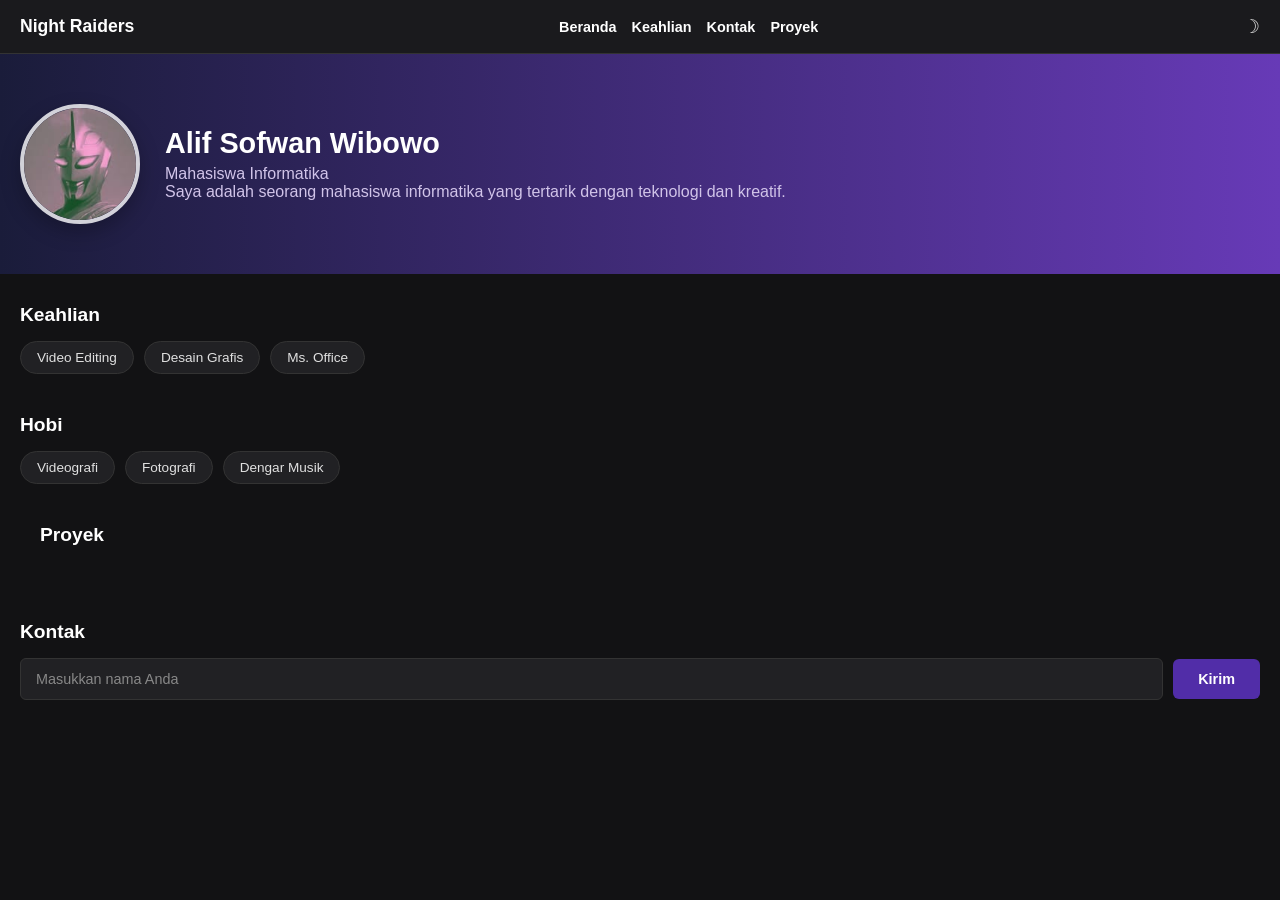
==== .vscode/index.html @ 8a0b8af7 "Initial commit: Project portofolio baru" ====
<!DOCTYPE html>
<html lang="id">
<head>
    <meta charset="UTF-8">
    <meta name="viewport" content="width=device-width, initial-scale=1.0">
    <title>Night Raider - Profil Portofolio</title>
    <link rel="icon" href="favicon.svg" type="image/svg+xml">
    <!-- Berikan id="theme-style" agar bisa diubah lewat JavaScript -->
    <link rel="stylesheet" href="style.css" id="theme-style">
</head>
<body class="dark-mode">

    <!-- 1. Bagian Header (Top Bar) -->
    <header class="header">
        <div class="header-logo">Night Raiders</div>
        <nav class="header-nav">
            <a href="#beranda" class="active">Beranda</a>
            <a href="#keahlian" class="active">Keahlian</a>
            <a href="#kontak" class="active">Kontak</a>
            <a href="#proyek" class="active">Proyek</a>
        </nav>
        <!-- Ikon bulan/matahari bisa diklik untuk ganti tema -->
        <div class="header-icon" id="theme-toggle" style="cursor: pointer;" title="Ganti Mode Terang/Gelap">☽</div>
    </header>

    <!-- 2. Bagian Hero (Banner) -->
    <section id="beranda" class="hero">
        <div class="profile-pic-container">
            <img src="images 2.jpg" alt="Foto Alif Sofwan Wibowo" class="profile-pic">
        </div>
        <div class="hero-info">
            <h1>Alif Sofwan Wibowo</h1>
            <p>Mahasiswa Informatika</p>
            <p>Saya adalah seorang mahasiswa informatika yang tertarik dengan teknologi dan kreatif.</p>
        </div>
    </section>

    <!-- 3. Bagian Konten Utama -->
    <section class="main-content">
        
        <!-- Keahlian -->
        <section id="keahlian">
            <div class="section-title">Keahlian</div>
            <div class="skills-container">
            <span class="skill-tag">Video Editing</span>
            <span class="skill-tag">Desain Grafis</span>
            <span class="skill-tag">Ms. Office</span>
            </div>
            <div class="section-title">Hobi</div>
            <div class="skills-container">
            <span class="skill-tag">Videografi</span>
            <span class="skill-tag">Fotografi</span>
            <span class="skill-tag">Dengar Musik</span>
            </div>
        </section>
            
        <!-- Proyek -->  
         <section id ="proyek" class="proyek-section">
            <h2 class="section-title">Proyek</h2>
            <div id="proyek-container"></div> 

        </section>

        <!-- Kontak -->
        <section id="kontak">
            <div class="section-title">Kontak</div>
            <form class="contact-form" id="contactForm">
                <input type="text" id="namaInput" class="contact-input" placeholder="Masukkan nama Anda" required>
                <button type="submit" class="contact-button">Kirim</button>
            </form>
        </section>
    </section>
    <script>
        const themeToggle = document.getElementById('theme-toggle');
        const body = document.body;

        themeToggle.addEventListener('click', function() {
            // Cek apakah sedang mode gelap atau terang
            if (body.classList.contains('dark-mode')) {
                body.classList.replace('dark-mode', 'light-mode');
                themeToggle.textContent = '☼'; // Ubah ikon jadi matahari
            } else {
                body.classList.replace('light-mode', 'dark-mode');
                themeToggle.textContent = '☽'; // Ubah ikon jadi bulan
            }
        });

        document.getElementById('contactForm').addEventListener('submit', function(event) {
            event.preventDefault();
            alert('Pesan berhasil "dikirim"! (baca, jangan cuma read)');
            this.reset();
        });
    </script>
    <script src="script.js" type="module"></script>
</body>
</html>
---- .vscode/style.css ----
/* --- CSS Reset & Dasar --- */
* {
    margin: 0;
    padding: 0;
    box-sizing: border-box;
    font-family: -apple-system, BlinkMacSystemFont, "Segoe UI", Roboto, Helvetica, Arial, sans-serif;
    transition: background-color 0.3s ease, color 0.3s ease; /* Biar transisi warnanya halus */
}

/* --- Pengaturan Tema Gelap (Default) --- */
body.dark-mode {
    background-color: #121214;
    color: #e0e0e0;
}

body.dark-mode .header {
    background-color: #1a1a1d;
    border-bottom: 1px solid #333;
}

body.dark-mode .header-logo,
body.dark-mode .header-nav a,
body.dark-mode .section-title,
body.dark-mode .hero-info h1 {
    color: #fff;
}

body.dark-mode .header-nav {
    color: #b0b0b0;
}

body.dark-mode .hero {
    background: linear-gradient(to right, #1a1c3a, #673ab7);
}

body.dark-mode .hero-info p {
    color: #d1c4e9;
}

body.dark-mode .skill-tag,
body.dark-mode .contact-input {
    background-color: #212124;
    color: #e0e0e0;
    border: 1px solid #333;
}

/* --- Pengaturan Tema Terang (Putih) --- */
body.light-mode {
    background-color: #f4f4f9;
    color: #333333;
}

body.light-mode .header {
    background-color: #ffffff;
    border-bottom: 1px solid #ddd;
}

body.light-mode .header-logo,
body.light-mode .header-nav a,
body.light-mode .section-title,
body.light-mode .hero-info h1 {
    color: #111111;
}

body.light-mode .header-nav {
    color: #666666;
}

body.light-mode .hero {
    background: linear-gradient(to right, #4facfe, #00f2fe); /* Gradien biru cerah untuk mode terang */
}

body.light-mode .hero-info p {
    color: #222222;
}

body.light-mode .skill-tag,
body.light-mode .contact-input {
    background-color: #ffffff;
    color: #333333;
    border: 1px solid #ccc;
}

body.light-mode .profile-pic-text {
    background-color: rgba(255, 255, 255, 0.8);
    color: #000;
    border: 1px solid #ccc;
}

/* --- Style Umum Komponen Lainnya --- */
.header {
    padding: 15px 20px;
    display: flex;
    justify-content: space-between;
    align-items: center;
}

.header-logo {
    font-weight: bold;
    font-size: 1.1rem;
}

.header-nav {
    display: flex;
    gap: 15px;
    font-size: 0.9rem;
}

.header-nav a {
    text-decoration: none;
    color: inherit;
}

.header-nav a.active {
    font-weight: 600;
}

.header-icon {
    font-size: 1.2rem;
}

.hero {
    padding: 50px 20px;
    display: flex;
    align-items: center;
    gap: 25px;
}

.profile-pic-container {
    position: relative;
    width: 120px;
    height: 120px;
    flex-shrink: 0;
}

.profile-pic {
    width: 100%;
    height: 100%;
    display: block;
    border-radius: 50%;
    object-fit: cover;
    border: 4px solid rgba(255, 255, 255, 0.8);
    box-shadow: 0 8px 20px rgba(0, 0, 0, 0.25);
}

.profile-pic-text {
    position: absolute;
    top: -10px;
    left: -15px;
    background-color: rgba(0, 0, 0, 0.6);
    color: #fff;
    font-size: 0.6rem;
    padding: 3px 6px;
    border-radius: 4px;
    border: 1px solid #fff;
}

.hero-info h1 {
    font-size: 1.8rem;
    margin-bottom: 5px;
}

.hero-info p {
    font-size: 1rem;
}

.main-content {
    padding: 30px 20px;
}

.proyek-section {
    padding: 0 20px 30px;
}

.section-title {
    font-size: 1.2rem;
    margin-bottom: 15px;
    font-weight: 600;
}

.skills-container {
    display: flex;
    flex-wrap: wrap;
    gap: 10px;
    margin-bottom: 40px;
}

.skill-tag {
    padding: 8px 16px;
    border-radius: 20px;
    font-size: 0.85rem;
}

#proyek-container {
    display: grid !important;
    grid-template-columns: repeat(auto-fit, minmax(180px, 1fr)) !important;
    gap: 15px !important;
    margin-top: 10px;
    margin-bottom: 30px;
}

/* Kotak kartu proyek */
.project-card {
    width: 84% !important;
    justify-self: center;
    overflow: hidden;
    border-radius: 10px !important;
    box-shadow: 0 4px 10px rgba(0, 0, 0, 0.1) !important;
    background-color: #1a1a1d;
    border: 1px solid #333;
}

.project-card img, .project-img {
    width: 94% !important;
    aspect-ratio: 1 / 1;
    height: auto;
    display: block;
    margin: 10px auto 0;
    object-fit: cover;
    background-color: #242428;
    border-radius: 0 !important;
}

.project-info {
    padding: 15px;
}

.project-card h3 {
    margin: 0 0 8px !important;
    color: #fff;
    text-align: center;
}

.project-card p {
    margin: 0;
    color: #b0b0b0;
    font-size: 14px !important;
    text-align: center;
}

body.light-mode .project-card {
    background-color: #fff;
    border-color: #ddd;
}

body.light-mode .project-card img,
body.light-mode .project-img {
    background-color: #f1f1f4;
}

body.light-mode .project-card h3 {
    color: #111;
}

body.light-mode .project-card p {
    color: #666;
}

.contact-form {
    display: flex;
    gap: 10px;
    align-items: center;
}

.contact-input {
    padding: 12px 15px;
    border-radius: 6px;
    flex-grow: 1;
    font-size: 0.9rem;
}

.contact-input::placeholder {
    color: #888;
}

.contact-button {
    background-color: #512da8;
    color: #fff;
    border: none;
    padding: 12px 25px;
    border-radius: 6px;
    font-weight: 600;
    font-size: 0.9rem;
    cursor: pointer;
}

.contact-button:hover {
    background-color: #673ab7;
}

/* --- Responsif untuk HP --- */
@media (max-width: 600px) {
    .hero {
        flex-direction: column;
        text-align: center;
        padding: 30px 20px;
    }

    .profile-pic-container {
        margin: 0 auto 15px auto;
    }
    
    .profile-pic-text {
        left: 10px;
        top: -5px;
    }

    .contact-form {
        flex-direction: column;
    }
    
    .contact-input {
        width: 100%;
    }
}
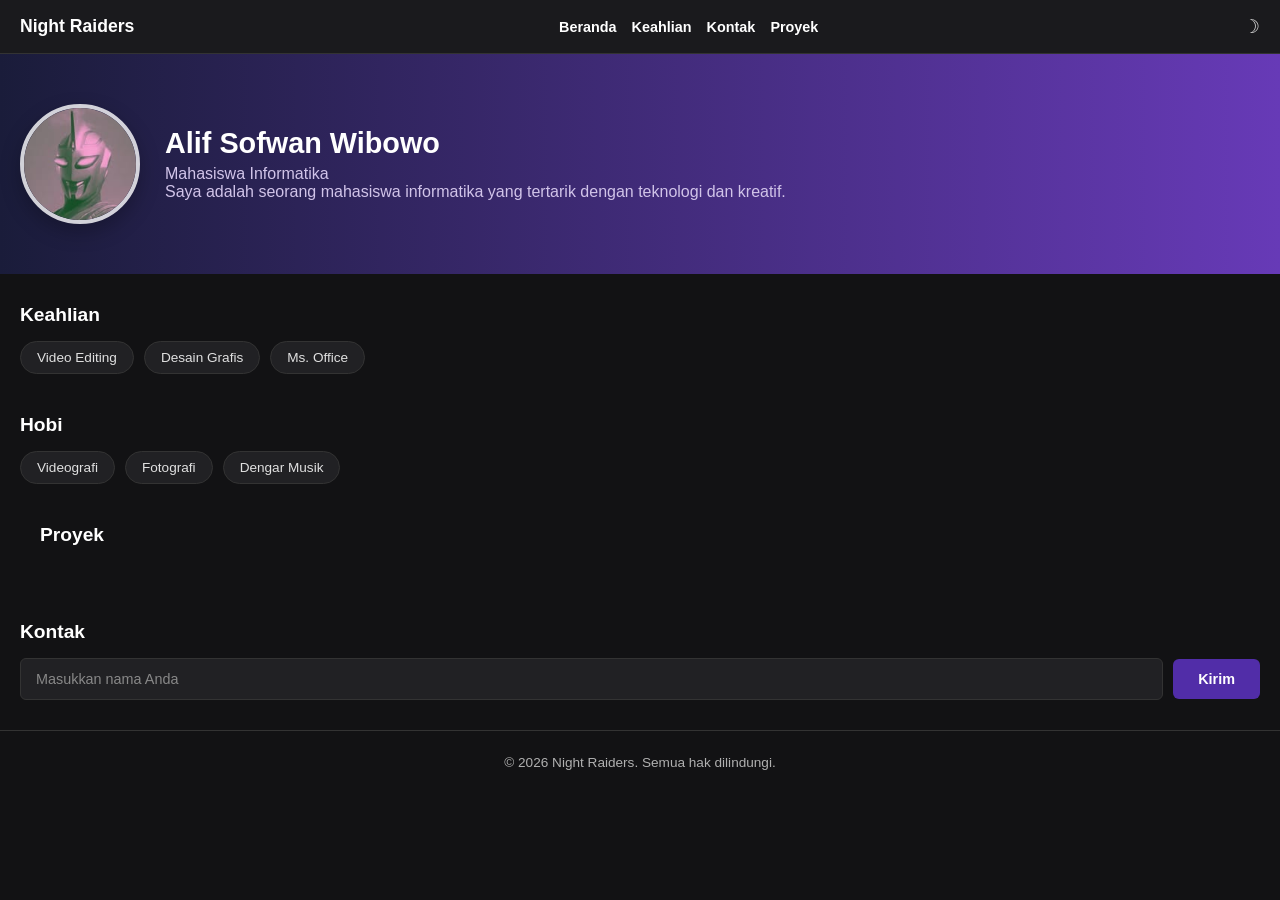
==== commit bf4f5dda: "Update portofolio" ====
--- a/.vscode/index.html
+++ b/.vscode/index.html
@@ -70,6 +70,11 @@
             </form>
         </section>
     </section>
+
+    <footer class="footer">
+        <p>&copy; 2026 Night Raiders. Semua hak dilindungi.</p>
+    </footer>
+
     <script>
         const themeToggle = document.getElementById('theme-toggle');
         const body = document.body;
--- a/.vscode/style.css
+++ b/.vscode/style.css
@@ -168,6 +168,19 @@
     padding: 30px 20px;
 }
 
+.footer {
+    padding: 24px 20px;
+    text-align: center;
+    font-size: 0.85rem;
+    border-top: 1px solid #333;
+    color: #b0b0b0;
+}
+
+body.light-mode .footer {
+    border-top-color: #ddd;
+    color: #666;
+}
+
 .proyek-section {
     padding: 0 20px 30px;
 }
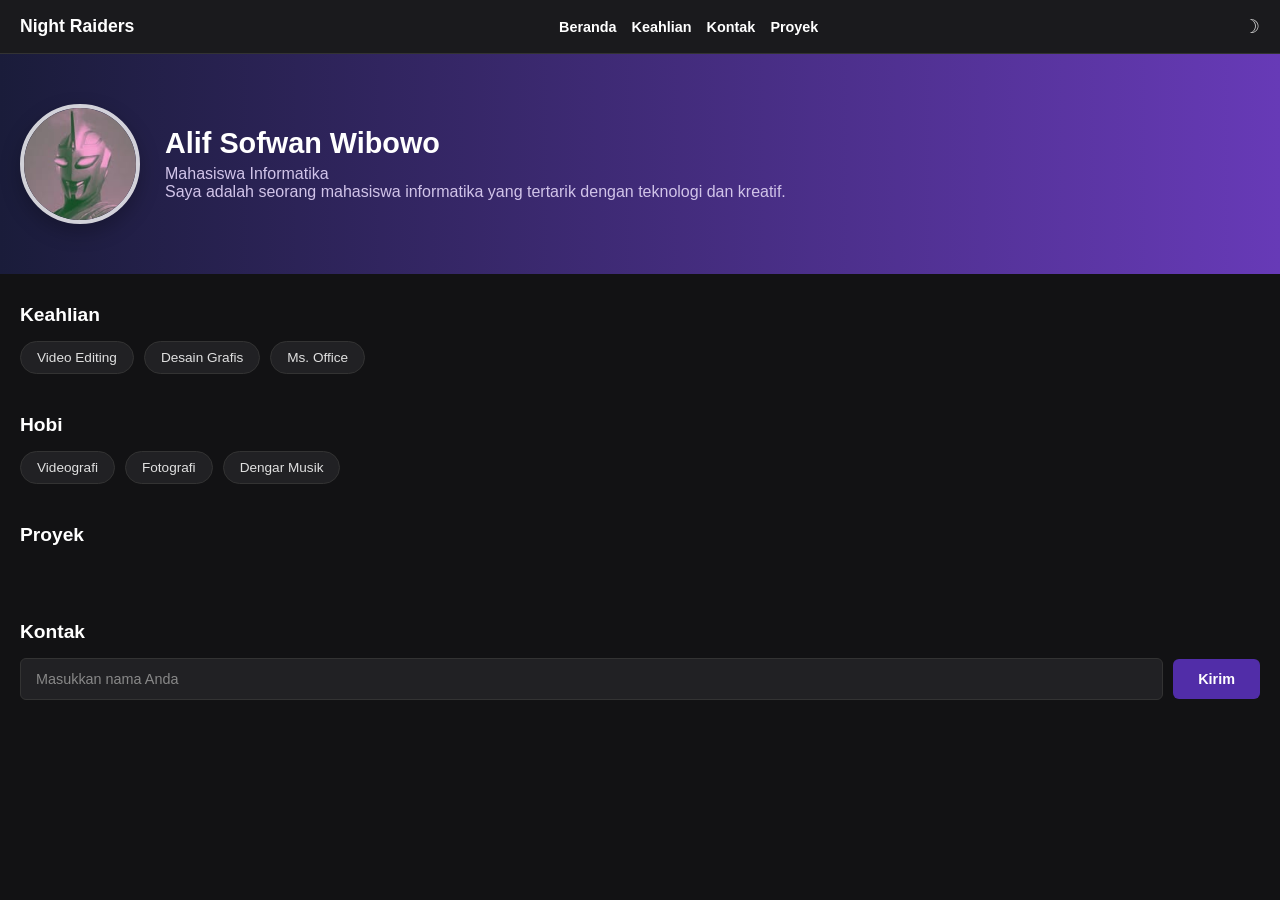
==== commit 0e069c43: "Upload Project portofolio" ====
--- a/.vscode/index.html
+++ b/.vscode/index.html
@@ -70,11 +70,6 @@
             </form>
         </section>
     </section>
-
-    <footer class="footer">
-        <p>&copy; 2026 Night Raiders. Semua hak dilindungi.</p>
-    </footer>
-
     <script>
         const themeToggle = document.getElementById('theme-toggle');
         const body = document.body;
--- a/.vscode/style.css
+++ b/.vscode/style.css
@@ -168,21 +168,8 @@
     padding: 30px 20px;
 }
 
-.footer {
-    padding: 24px 20px;
-    text-align: center;
-    font-size: 0.85rem;
-    border-top: 1px solid #333;
-    color: #b0b0b0;
-}
-
-body.light-mode .footer {
-    border-top-color: #ddd;
-    color: #666;
-}
-
 .proyek-section {
-    padding: 0 20px 30px;
+    padding: 0 0 30px;
 }
 
 .section-title {
